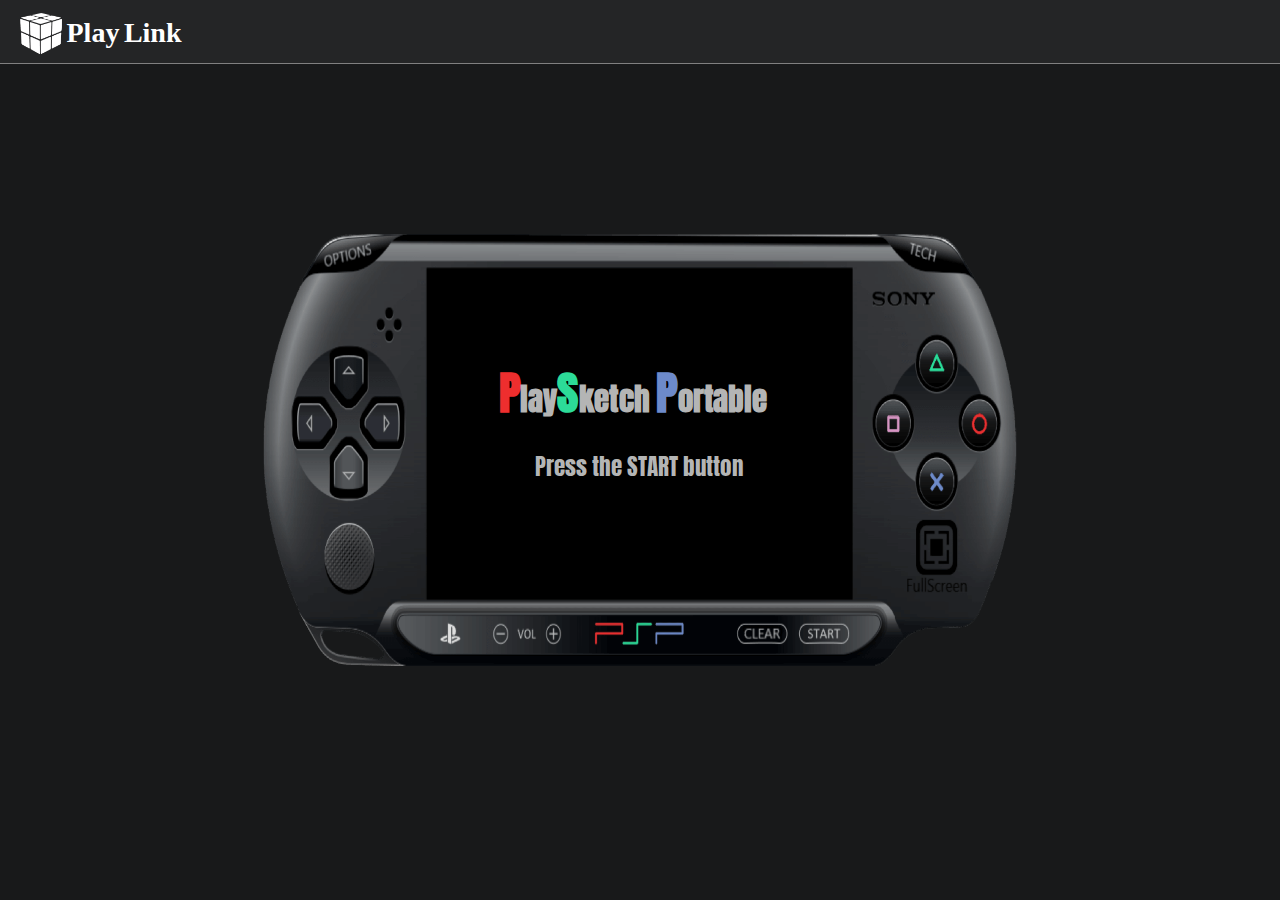
==== routes/PSP_Sketcher/index.html @ 930cc069 "added the games" ====
<!DOCTYPE html>
<html lang="en">
<head>
    <meta charset="UTF-8">
    <meta http-equiv="X-UA-Compatible" content="IE=edge">
    <meta name="viewport" content="width=device-width, initial-scale=1.0">
    <title>PlaySketchPortable</title>
    <script src="script.js" defer></script>
    <script src="navbar.js" defer></script>
    <link rel="stylesheet" href="navbar.css">
    <link rel="stylesheet" href="style.css">
</head>
<body>
    <div id="navigation-bar-container">
        <nav id='navigation-bar'>
          <a href="../../index.html" id="navbar-left">
            <div id="logo-container">
              <img src="../../img/logo-white.png" id='logo' alt="PlayLink logo" />
            </div>
            <div id='logo-text-container'>
              <div id='logo-play-text-container'><div id="logo-text-play" >Play</div></div>
              <div id='logo-link-text-container'><div id='logo-text-link'>Link</div></div>
            </div>
          </a>
          <div id="navbar-right">
          </div>
        </nav>
        </div>
<div id="entire-game">
    <div id="full-container">
        <img src="img/PSP.png" alt="PSP img">
        <div id="PSP-screen">
            <div id="start-screen">
                <div id="start-text-container">
                    <h1> <span id="p1">P</span>lay<span id="s">S</span>ketch <span id="p2">P</span>ortable</h1>
                    <p id="press-to-start">Press the START button</p>
                    <div id="toggle-options">Press options to see the button assignments</div>
                </div>
            </div>
            <div id="game-screen">
                
            </div>
            <div id="options-container">
                <img src="img/OptionsScreen.jpg" alt="PSP img">
            </div>
            <div id="tech-container">
                <img src="img/tech.jpg" alt="PSP img">
            </div>
            <div  id="rotate"><img src="img/Rotate.png" alt="Rotate"></div>
        </div>
        <div id="buttons-container">
            <button id="options-btn" class="top-btns"></button>
            <button id="tech-btn" class="top-btns"></button>

            <button id="up-btn" class="mid-btns"></button>
            <button id="down-btn" class="mid-btns"></button>
            <button onclick="changeColor('black')" id="left-btn" class="mid-btns"></button>
            <button onclick="changeColor('white')" id="right-btn" class="mid-btns"></button>
            <button onclick="changeColor('#6d8aca')" id="x-btn" class="mid-btns"></button>
            <button onclick="changeColor('pink')" id="s-btn" class="mid-btns"></button>
            <button onclick="changeColor('#2cdb98')" id="t-btn" class="mid-btns"></button>
            <button onclick="changeColor('#ee2e2e')" id="o-btn" class="mid-btns"></button>

            <input type="color" id="color-picker" style="display: none;" />
            <button onclick="showColorPicker()" id="color-btn" class="big-btns"></button>
            <button id="fullscreen-btn" class="big-btns"></button>

            <button id="mute-btn" class="bottom-btns"></button>
            <button id="unmute-btn" class="bottom-btns"></button>
            <button onclick="changeColor('random')" id="rainbow-btn" class="bottom-btns"></button>
            <button id="clear-btn" class="bottom-btns"></button>
            <button id="start-btn" class="bottom-btns"></button>

        </div>
    </div>
    <!-- audio -->
    <div id="audio-container">
        <audio class="my-audio" src="audio/beep.mp3" id="beep"></audio>
        <audio class="my-audio" src="audio/start.mp3" id="start-audio"></audio>
        <audio class="my-audio" src="audio/clear.mp3" id="clear"></audio>
      
    </div>
</div>
</body>
</html>
---- routes/PSP_Sketcher/navbar.css ----
#navigation-bar-container{
  background: #242526;
  border-bottom:1px solid grey;
  font-size: 28px;
  width: 100vw;
  height: 2.25em;
  display: flex;
  justify-content: center;
  }
  #navigation-bar{
    max-width: 1920px;
    width: 100vw;
    height: 2.25em;
    display: flex;
    justify-content: space-between;
    align-items: center; 
}
  
        #navbar-left{
            display: flex;
            margin-left: 0.5em;
            font-family: 'NexaFont';
            font-weight: bolder;
            color: white;
            width: 5.25em;
            cursor: pointer;
        
        }
        #logo-container{
            width: 1.875em;
            height: 1.875em;
        }
        #logo{
            height: 1.875em;
            width: 1.875em;
            position: absolute;
        }
        .animate-logo{
            animation: logoSpin 2s ease-in-out forwards;
        }
        #logo-text-container{
            display: flex;
        }
        #logo-play-text-container{
            width: 2.05em;
            height: 1.875em;
            position: relative;
        }

            #logo-text-play{
            position: absolute;
            top: 0.42em;
            }
            #logo-play-text-container{
                width: 2.05em;
                height: 1.875em;
                position: relative;
        
            }
            #logo-text-play{
                position: absolute;
                top: 0.42em;
            }
            .animate-play{
                animation: playLogoTextAnimation 2s ease forwards;
            }
            #logo-link-text-container{
                position: relative;
            }
            #logo-text-link{
                position: absolute;
                top: 0.42em;
                }
          .animate-link {
                  animation: linkLogoTextAnimation 2s ease forwards;
                }
  @keyframes logoSpin {
    0% {
      transform: rotate(0);
    }
    6%{
      transform: rotate(10deg);
    }
    18%{
      transform: rotate(-10deg);
    }
    25% {
      transform: rotate(0);
      
    }
    30% {
      transform: translateX(-0.23em);
    }
    35% {
      transform: translateX(0.23em);
    }
    50%{
      transform: translate(0);
    }
  }
  
  @keyframes playLogoTextAnimation{
    35% {
      transform: translate(0);
    }
    45% {
      transform: translateX(0.12em);
    }
    52%{
      transform: translate(0.12em);
    }
    70%{
      transform: translateX(-0.09em);
    }
    85%{
      transform: translateX(0.04em);
    }
  }
  
  @keyframes linkLogoTextAnimation{
    35% {
      transform: translate(0);
    }
    45% {
      transform: translateX(0.19em);
    }
   
    70%{
      transform: translateX(-0.075em);
    }
    85%{
      transform: translateX(0.04em);
    }
  }
---- routes/PSP_Sketcher/style.css ----
@import url('https://fonts.googleapis.com/css2?family=Anton&display=swap');
body {
    margin: 0;
    padding: 0;
    overflow: hidden;
    color: #b4b5b5;
    background-color: #18191A;
    font-family: 'Anton', sans-serif;
    
  }
  #entire-game{
    box-sizing: border-box;
    position: absolute; 
    top: 0;
    left: 0;
    width: 100%;
    height: 100vh;
    overflow: hidden;
    transform: scale(0.6);
   
  }

  #full-container {
    box-sizing: border-box;
    position: absolute;
    top: 10%;
    width: 100%;
    height: 80vh;
    overflow: hidden;
  }
  #full-container img {
    left: 1%;
    width: 98%;
    height: 100%;
    position: absolute;
    z-index: 50;
  }
  #PSP-screen{
    z-index: 2000;
    position: absolute;
    box-sizing: border-box;
    width: 55.75%;
    height: 76.65%;
    top: 7.9%;
    left: 22%;
  }
  #PSP-screen *{
     
     box-sizing: border-box;
  }
  #start-screen{
    width: 100%;
    height: 100%;
    position: absolute;
    display: flex; 
    justify-content: center;
    align-items: center;
    z-index: 900;
    
  }
  #s{
    color: #2cdb98
  }
  #p1{
    color: #ee2e2e
  }
  #p2{
    color: #6d8aca
  }
  span{
    font-size: 6vw;
}
h1{
    font-size: 4vw;
}
@keyframes blinkText {
    0% {
      opacity: 1;
    }
    50% {
      opacity: 0;
    }
    100% {
      opacity: 1;
    }
  }
  #press-to-start{
    font-size: 3vw;
    text-align: center;
    animation: blinkText 2s infinite;
}
#toggle-options{
    font-size: 2vw;
    text-align: center;
    opacity: 0;
    transition: opacity 1.5s ease;
}
  #game-screen{
    width: 100%;
    height: 100%;
    z-index: 2000;
    display: none;
    position: absolute;
    background-color: black;
    box-sizing: border-box;
  }
 
  #options-container{
    position: absolute;
    display: none;
    width: 100%;
    height: 100%;
    z-index: 2200;
    opacity: 0;
  }
  #tech-container{
    display: none;
    position: absolute;
    width: 100%;
    height: 100%;
    z-index: 2300;
    opacity: 0;
  }
  #buttons-container{
    position: absolute;
    box-sizing: border-box;
    width: 100%;
    height: 100%;
    z-index: 200;
  }
  #buttons-container *{
    background: none;
    position: absolute;
    cursor: pointer;
    border: none;
    

  }
  .top-btns{
    width: 10%;
    height: 10%;
    border-radius: 50%;
  }
  #options-btn{
    left: 7.5%;
  }
  #tech-btn{
    right: 7.5%;
  }
  .mid-btns{
    width: 5%;
    height: 10%;
  }
  #up-btn{
    left: 9.7%;
    top: 28%;
  }
  #down-btn{
    left: 9.7%;
    top: 50%;
  }
  #left-btn{
    left: 4.7%;
    top: 39%;
  }
  #right-btn{
    left: 14%;
    top: 39%;
  }
  #t-btn{
    right: 8.8%;
    top: 25%;
  }
  #x-btn{
    right: 8.8%;
    top: 52.5%;
  }
  #s-btn{
    right: 14.5%;
    top: 39%;

  }
  #o-btn{
    right: 3.3%;
    top: 39%;
  }
  .big-btns{
    width: 7%;
    height: 15%;
  }
  #color-btn{
    left: 8.5%;
    bottom: 17.5%;
  }

  #fullscreen-btn{
    right: 7.8%;
    bottom: 19%;
  }
  .bottom-btns{
    width: 4%;
    height: 8%;
    bottom: 3.5%;
  }
  #unmute-btn{
    left: 37%;
    cursor: none;
    pointer-events: none;
  }
  #mute-btn{
    left: 30%;
  }
  #clear-btn{
    right: 30.5%;
    width: 7%;
  }
  #start-btn{
    right: 22.5%;
    width: 7%;
  }
  #rainbow-btn{
    left: 44%;
    width: 12%;
    display: block;
  }

  #audio-container{
    display: none;
  }
  /* the rotate phone icon popup */
  #rotate{
    display: none;
    position: absolute;
    width: 100%;
    height: 100%;
    z-index: 5000;
    background-color: black;
    opacity: 0;
    transition: opacity 0.3s ease;
    
  }
  #rotate img{
    height: 30%;
    width: 50%;
    align-self: center;
    margin-left: 25%;
  }

  @media (max-width: 1100px) {
  #entire-game {
    transform: scale(.98, 0.6);
      
  }
  span{
    font-size: 8vw;
 }
  h1{
    font-size: 6vw;
 } 


}
@media (min-height: 2500px) {
  #entire-game {
    transform: scale(.98, 0.6);
      
  }
  
  span{
    font-size: 8vw;
 }
  h1{
    font-size: 6vw;
 } 
}
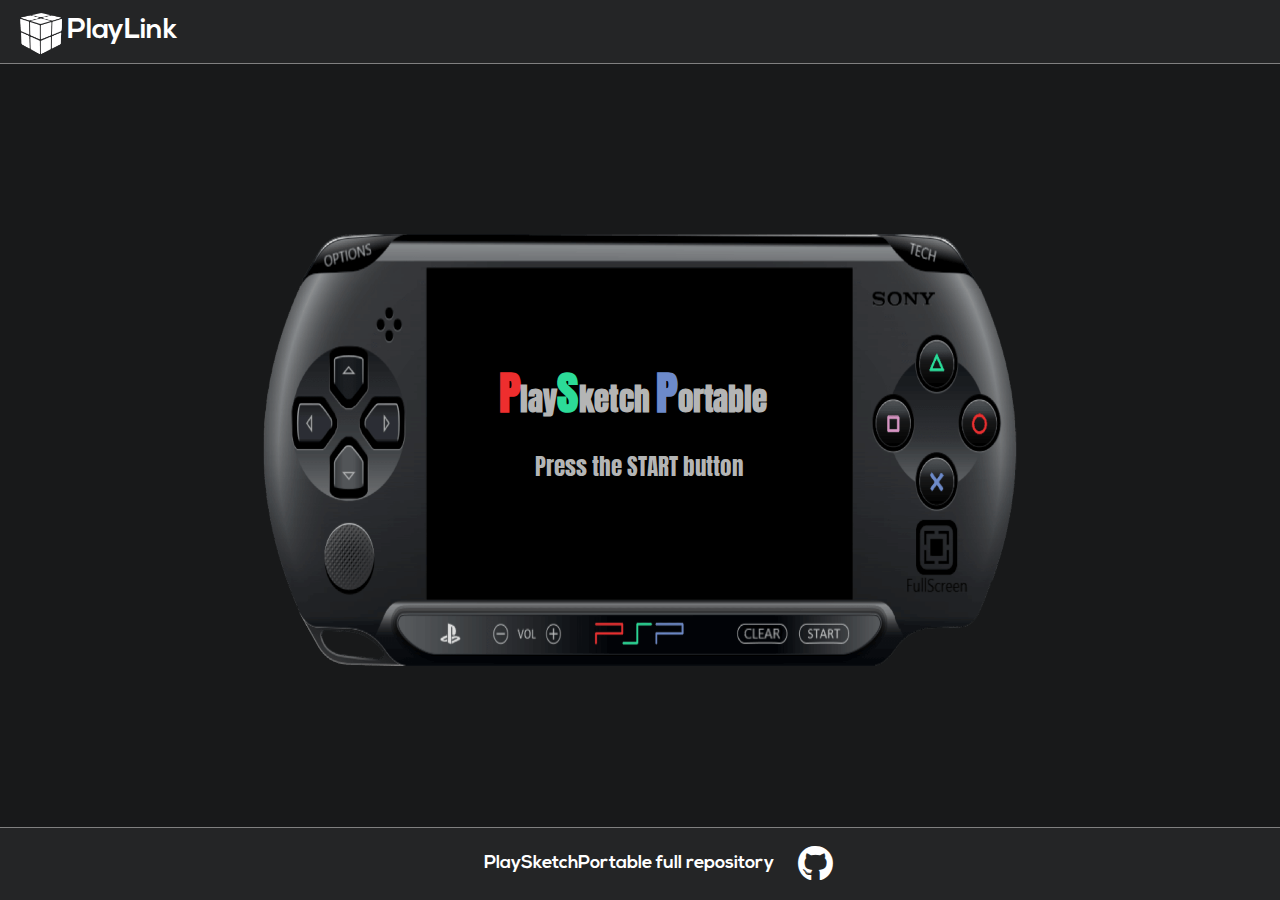
==== commit ff4f2e5e: "added repository links and footers to the game pages" ====
--- a/routes/PSP_Sketcher/index.html
+++ b/routes/PSP_Sketcher/index.html
@@ -9,6 +9,8 @@
     <script src="navbar.js" defer></script>
     <link rel="stylesheet" href="navbar.css">
     <link rel="stylesheet" href="style.css">
+    <link rel="stylesheet" href="footer.css">
+    <link rel="stylesheet" href="https://cdnjs.cloudflare.com/ajax/libs/font-awesome/6.0.0-beta3/css/all.min.css"/>
 </head>
 <body>
     <div id="navigation-bar-container">
@@ -81,5 +83,13 @@
       
     </div>
 </div>
+<footer id="footer">
+    <div id="footer-content-container">
+        <div id="footer-text">PlaySketchPortable full repository</div>
+        <a href="https://github.com/JakaAmbrus/PlaySketch_Portable" target="_blank" rel="noopener">
+            <i class="fab fa-github icons" id="github-icon"></i>
+          </a>
+    </div>
+</footer>
 </body>
 </html>--- a/routes/PSP_Sketcher/navbar.css
+++ b/routes/PSP_Sketcher/navbar.css
@@ -1,4 +1,9 @@
- #navigation-bar-container{
+@font-face {
+  font-family: 'NexaFont';
+  src: url('../../fonts/NexaBold.otf') format('truetype');
+}
+
+#navigation-bar-container{
   background: #242526;
   border-bottom:1px solid grey;
   font-size: 28px;
--- a/routes/PSP_Sketcher/footer.css
+++ b/routes/PSP_Sketcher/footer.css
@@ -0,0 +1,31 @@
+#footer{
+    position: absolute;
+    font-size: 12px;
+    width: 100%;
+    bottom: 0%;
+    display: flex;
+    justify-content: center;
+    padding: 1.5em;
+    background: #242526;;
+    border-top: 1px solid grey;;
+    color: white;
+}
+#footer-content-container{
+    display: flex;
+    align-items: center;
+    gap: 2em;
+}
+#footer-text{
+    font-size: 1.5em;
+    font-family: 'NexaFont';
+}
+.icons{
+    font-size: 3em;
+    color: white;
+}
+#footer-date{
+    position: absolute;
+    right: 1em;
+    bottom: 1em;
+    font-size: 1.5em;
+}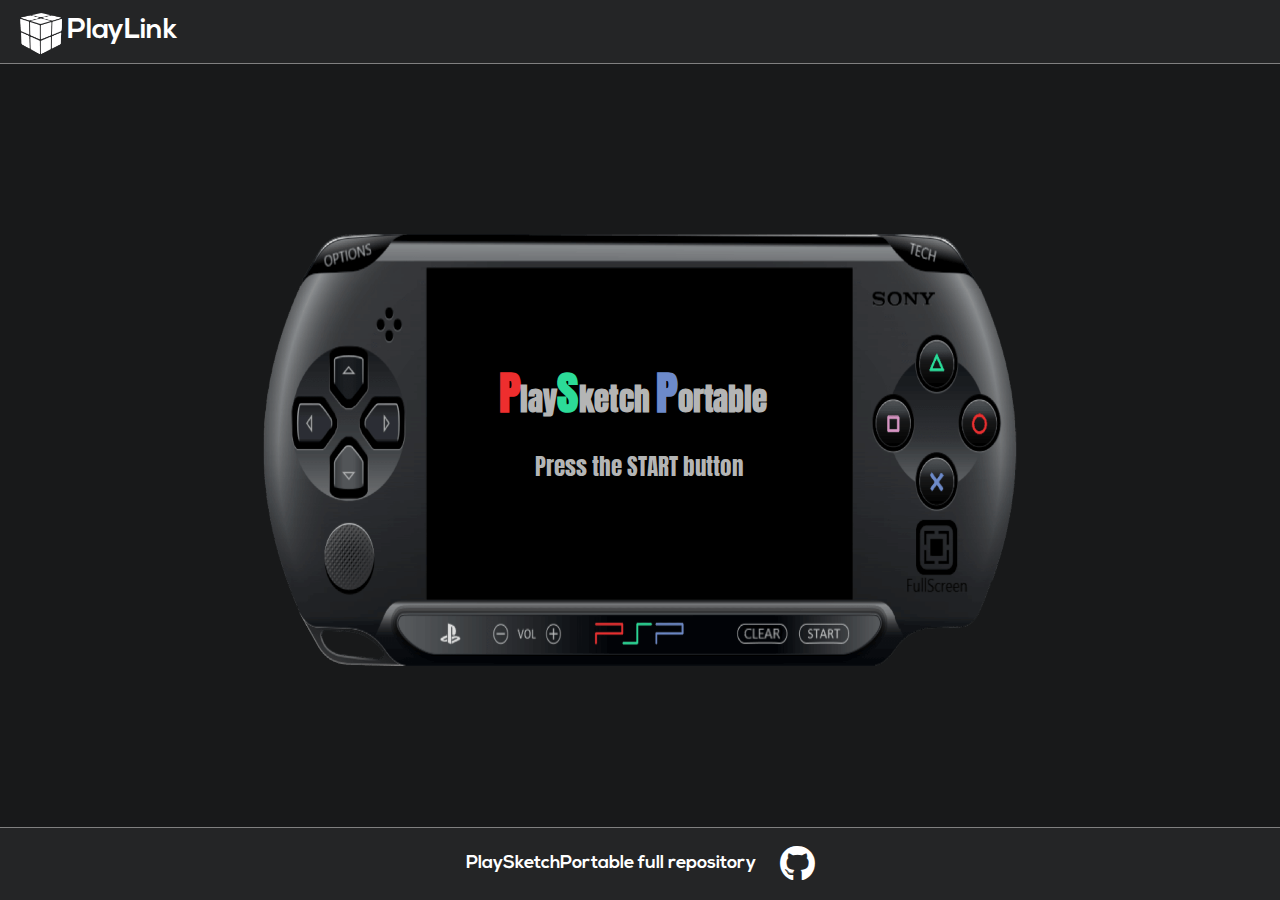
==== commit 2715e3db: "major responsive changes for mobile versions" ====
--- a/routes/PSP_Sketcher/index.html
+++ b/routes/PSP_Sketcher/index.html
@@ -28,6 +28,8 @@
           </div>
         </nav>
         </div>
+
+        
 <div id="entire-game">
     <div id="full-container">
         <img src="img/PSP.png" alt="PSP img">
--- a/routes/PSP_Sketcher/navbar.css
+++ b/routes/PSP_Sketcher/navbar.css
@@ -4,10 +4,12 @@
 }
 
 #navigation-bar-container{
+  position: absolute;
+  top: 0;
   background: #242526;
   border-bottom:1px solid grey;
   font-size: 28px;
-  width: 100vw;
+  width: 100%;
   height: 2.25em;
   display: flex;
   justify-content: center;
@@ -136,4 +138,9 @@
     85%{
       transform: translateX(0.04em);
     }
+  }
+  @media (orientation: portrait){
+    #navigation-bar-container{
+      font-size: 3vh;
+      }
   }--- a/routes/PSP_Sketcher/style.css
+++ b/routes/PSP_Sketcher/style.css
@@ -1,5 +1,9 @@
 @import url('https://fonts.googleapis.com/css2?family=Anton&display=swap');
+
 body {
+    position: relative;
+    height: 100vh;
+    width: 100vw;
     margin: 0;
     padding: 0;
     overflow: hidden;
--- a/routes/PSP_Sketcher/footer.css
+++ b/routes/PSP_Sketcher/footer.css
@@ -2,14 +2,16 @@
     position: absolute;
     font-size: 12px;
     width: 100%;
-    bottom: 0%;
+    bottom: 0;
     display: flex;
     justify-content: center;
-    padding: 1.5em;
+    padding-top: 1.5em;
+    padding-bottom: 1.5em;
     background: #242526;;
     border-top: 1px solid grey;;
     color: white;
 }
+
 #footer-content-container{
     display: flex;
     align-items: center;
@@ -28,4 +30,9 @@
     right: 1em;
     bottom: 1em;
     font-size: 1.5em;
-}+}
+@media (orientation: portrait){
+    #footer{
+      font-size: 1.2vh;
+      }
+  }